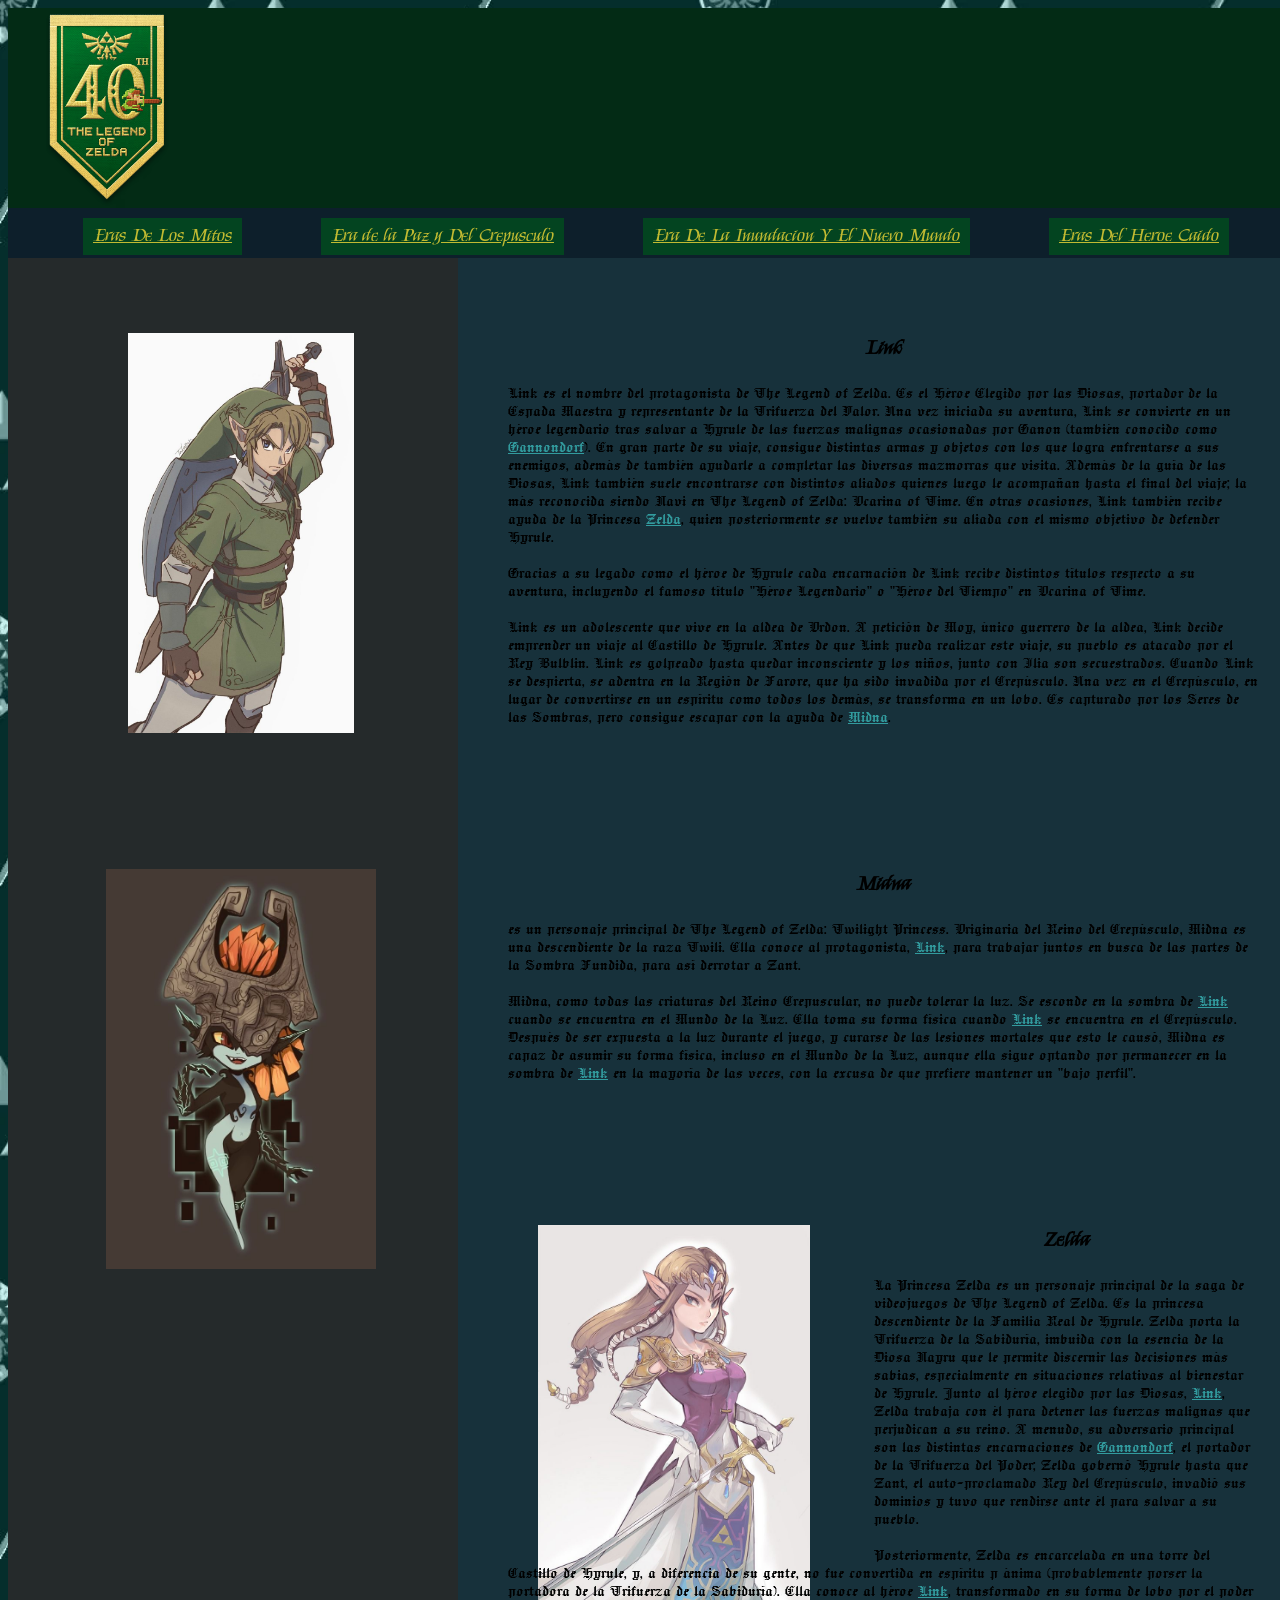
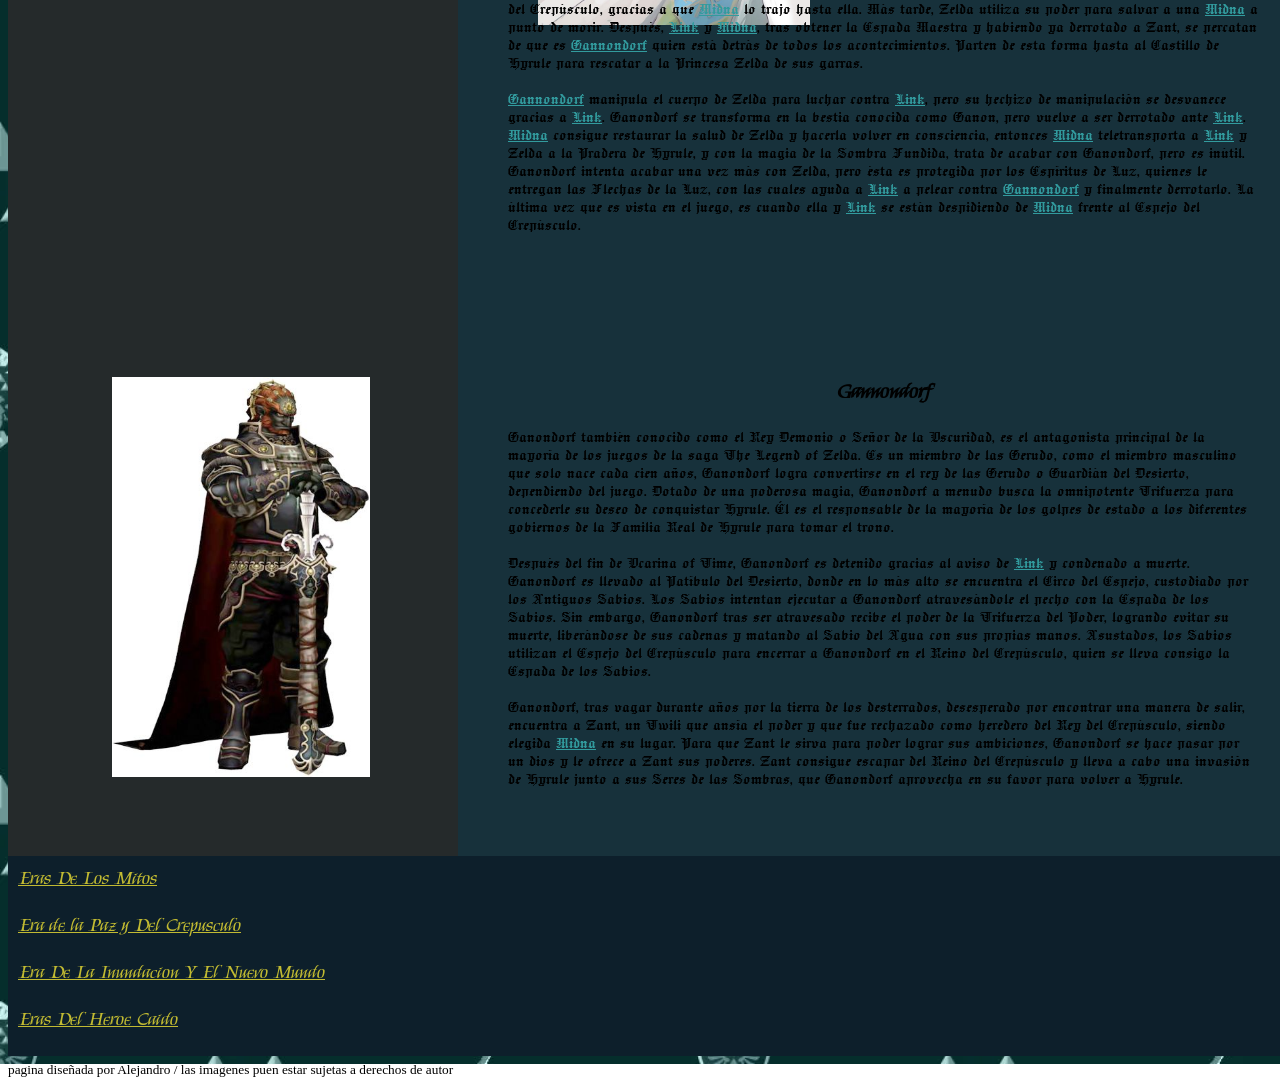
==== personajes principales de twilight princess.html @ ed982cd0 "Add files via upload" ====
<!DOCTYPE html>
<html lang="es">

<head>
    <meta charset="UTF-8">
    <meta name="viewport" content="width=device-width, initial-scale=1.0">
    <link rel="stylesheet" type="text/css" href="css/estilo.css">
    <title>Personajes De Twilight Princess</title>

<link rel="preconnect" href="https://fonts.googleapis.com">
<link rel="preconnect" href="https://fonts.gstatic.com" crossorigin>
<link href="https://fonts.googleapis.com/css2?family=Jacquard+24&family=Kings&display=swap" rel="stylesheet">


</head>

<body>
    <header>
        
        <a href="index.html"><img src="img/Zeldas/header-logo.avif" alt=""></a>
    </header>

    <nav>

        <div><a href="Eras del los mitos.html">Eras De Los Mitos</a></div>
        <div><a href="Era de la Paz y del Crepúsculo.html">Era de la Paz y Del Crepusculo</a></div>
        <div><a href="Era de la Inundación y el Nuevo Mundo.html">Era De La Inundacion Y El Nuevo Mundo</a></div>
        <div><a href="Eras del heroe caido.html">Eras Del Heroe Caido</a></div>

    </nav>

    <main>
        <section class="personaje">
            <div id="Link" class="foto"><img src="img/link.jpg" alt=""></div>
            <div class="info">
                <h3 id="Link">Link</h3>
                <p>Link es el nombre del protagonista de The Legend of Zelda. Es el Héroe Elegido por las Diosas,
                    portador de la Espada Maestra y representante de la Trifuerza del Valor. Una vez iniciada su
                    aventura, Link se convierte en un héroe legendario tras salvar a Hyrule de las fuerzas malignas
                    ocasionadas por Ganon (también conocido como <a href="#Gannondorf">Gannondorf</a>). En gran parte de su viaje, consigue
                    distintas armas y objetos con los que logra enfrentarse a sus enemigos, además de también ayudarle a
                    completar las diversas mazmorras que visita. Además de la guía de las Diosas, Link también suele
                    encontrarse con distintos aliados quienes luego le acompañan hasta el final del viaje; la más
                    reconocida siendo Navi en The Legend of Zelda: Ocarina of Time. En otras ocasiones, Link también
                    recibe ayuda de la Princesa <a href="#Zelda">Zelda</a>, quien posteriormente se vuelve también su aliada con el mismo
                    objetivo de defender Hyrule.</p>
                <p>Gracias a su legado como el héroe de Hyrule cada encarnación de Link recibe distintos títulos
                    respecto a su aventura, incluyendo el famoso título "Héroe Legendario" o "Héroe del Tiempo" en
                    Ocarina of Time.</p>
                <p>Link es un adolescente que vive en la aldea de Ordon. A petición de Moy, único guerrero de la aldea,
                    Link decide emprender un viaje al Castillo de Hyrule. Antes de que Link pueda realizar este viaje,
                    su pueblo es atacado por el Rey Bulblin. Link es golpeado hasta quedar inconsciente y los niños,
                    junto con Ilia son secuestrados. Cuando Link se despierta, se adentra en la Región de Farore, que ha
                    sido invadida por el Crepúsculo. Una vez en el Crepúsculo, en lugar de convertirse en un espíritu
                    como todos los demás, se transforma en un lobo. Es capturado por los Seres de las Sombras, pero
                    consigue escapar con la ayuda de <a href="#Midna">Midna</a>.</p>
            </div>
        </section>
        <section class="personaje">
            <div class="foto"><img src="img/Midna.jpg" alt=""></div>
            <div class="info">
                <h3 id="Midna">Midna</h3>
                <p>es un personaje principal de The Legend of Zelda: Twilight Princess. Originaria del Reino del
                    Crepúsculo, Midna es una descendiente de la raza Twili. Ella conoce al protagonista, <a href="#Link">Link</a>, para
                    trabajar juntos en busca de las partes de la Sombra Fundida, para así derrotar a Zant.</p>
                <p>Midna, como todas las criaturas del Reino Crepuscular, no puede tolerar la luz. Se esconde en la
                    sombra de <a href="#Link">Link</a> cuando se encuentra en el Mundo de la Luz. Ella toma su forma física cuando <a href="#Link">Link</a> se
                    encuentra en el Crepúsculo. Después de ser expuesta a la luz durante el juego, y curarse de las
                    lesiones mortales que esto le causó, Midna es capaz de asumir su forma física, incluso en el Mundo
                    de la Luz, aunque ella sigue optando por permanecer en la sombra de <a href="#Link">Link</a> en la mayoría de las veces,
                    con la excusa de que prefiere mantener un "bajo perfil".</p>
            </div>
        </section>
        <section class="personaje">
            <div class="foto"><img src="img/Zelda.jpg" alt=""></div>
            <div class="info">
                <h3 id="Zelda">Zelda</h3>
                <p>La Princesa Zelda es un personaje principal de la saga de videojuegos de The Legend of Zelda. Es la
                    princesa descendiente de la Familia Real de Hyrule. Zelda porta la Trifuerza de la Sabiduría,
                    imbuida con la esencia de la Diosa Nayru que le permite discernir las decisiones más sabias,
                    especialmente en situaciones relativas al bienestar de Hyrule. Junto al héroe elegido por las
                    Diosas, <a href="#Link">Link</a>, Zelda trabaja con él para detener las fuerzas malignas que perjudican a su reino. A
                    menudo, su adversario principal son las distintas encarnaciones de <a href="#Gannondorf">Gannondorf</a>, el portador de la
                    Trifuerza del Poder; Zelda gobernó Hyrule hasta que Zant, el auto-proclamado Rey del Crepúsculo,
                    invadió sus dominios y tuvo que rendirse ante él para salvar a su pueblo.</p>
                <p>Posteriormente, Zelda es encarcelada en una torre del Castillo de Hyrule, y, a diferencia de su
                    gente, no fue convertida en espíritu p ánima (probablemente porser la portadora de la Trifuerza de
                    la Sabiduría). Ella conoce al héroe <a href="#Link">Link</a>, transformado en su forma de lobo por el poder del
                    Crepúsculo, gracias a que <a href="#Midna">Midna</a> lo trajo hasta ella. Más tarde, Zelda utiliza su poder para salvar a
                    una <a href="#Midna">Midna</a> a punto de morir. Después, <a href="#Link">Link</a> y <a href="#Midna">Midna</a>, tras obtener la Espada Maestra y habiendo ya
                    derrotado a Zant, se percatan de que es <a href="#Gannondorf">Gannondorf</a> quien está detrás de todos los acontecimientos.
                    Parten de esta forma hasta al Castillo de Hyrule para rescatar a la Princesa Zelda de sus garras.
                </p>
                <p><a href="#Gannondorf">Gannondorf</a> manipula el cuerpo de Zelda para luchar contra <a href="#Link">Link</a>, pero su hechizo de manipulación se
                    desvanece gracias a <a href="#Link">Link</a>. Ganondorf se transforma en la bestia conocida como Ganon, pero vuelve a
                    ser derrotado ante <a href="#Link">Link</a>. <a href="#Midna">Midna</a> consigue restaurar la salud de Zelda y hacerla volver en consciencia,
                    entonces <a href="#Midna">Midna</a> teletransporta a <a href="#Link">Link</a> y Zelda a la Pradera de Hyrule, y con la magia de la Sombra
                    Fundida, trata de acabar con Ganondorf, pero es inútil. Ganondorf intenta acabar una vez más con
                    Zelda, pero ésta es protegida por los Espíritus de Luz, quienes le entregan las Flechas de la Luz,
                    con las cuales ayuda a <a href="#Link">Link</a> a pelear contra <a href="#Gannondorf">Gannondorf</a> y finalmente derrotarlo. La última vez que es
                    vista en el juego, es cuando ella y <a href="#Link">Link</a> se están despidiendo de <a href="#Midna">Midna</a> frente al Espejo del
                    Crepúsculo.</p>
            </div>
        </section>
        <section class="personaje">
            <div class="foto"><img src="img/Gannondorf - Twilight Princess.jpg" alt=""></div>
            <div class="info">
                <h3 id="Gannondorf">Gannondorf</h3>
                <p>Ganondorf también conocido como el Rey Demonio o Señor de la Oscuridad, es el antagonista principal
                    de la mayoría de los juegos de la saga The Legend of Zelda. Es un miembro de las Gerudo, como el
                    miembro masculino que solo nace cada cien años, Ganondorf logra convertirse en el rey de las Gerudo
                    o Guardián del Desierto, dependiendo del juego. Dotado de una poderosa magia, Ganondorf a menudo
                    busca la omnipotente Trifuerza para concederle su deseo de conquistar Hyrule. Él es el responsable
                    de la mayoría de los golpes de estado a los diferentes gobiernos de la Familia Real de Hyrule para
                    tomar el trono.</p>
                <p>Después del fin de Ocarina of Time, Ganondorf es detenido gracias al aviso de <a href="#Link">Link</a> y condenado a
                    muerte. Ganondorf es llevado al Patíbulo del Desierto, donde en lo más alto se encuentra el Circo
                    del Espejo, custodiado por los Antiguos Sabios. Los Sabios intentan ejecutar a Ganondorf
                    atravesándole el pecho con la Espada de los Sabios. Sin embargo, Ganondorf tras ser atravesado
                    recibe el poder de la Trifuerza del Poder, logrando evitar su muerte, liberándose de sus cadenas y
                    matando al Sabio del Agua con sus propias manos. Asustados, los Sabios utilizan el Espejo del
                    Crepúsculo para encerrar a Ganondorf en el Reino del Crepúsculo, quien se lleva consigo la Espada de
                    los Sabios.</p>
                <p>Ganondorf, tras vagar durante años por la tierra de los desterrados, desesperado por encontrar una
                    manera de salir, encuentra a Zant, un Twili que ansía el poder y que fue rechazado como heredero del
                    Rey del Crepúsculo, siendo elegida <a href="#Midna">Midna</a> en su lugar. Para que Zant le sirva para poder lograr sus
                    ambiciones, Ganondorf se hace pasar por un dios y le ofrece a Zant sus poderes. Zant consigue
                    escapar del Reino del Crepúsculo y lleva a cabo una invasión de Hyrule junto a sus Seres de las
                    Sombras, que Ganondorf aprovecha en su favor para volver a Hyrule.</p>
            </div>
        </section>
    </main>

    <footer>

        <div><a href="Eras del los mitos.html">Eras De Los Mitos</a></div>
        <div><a href="Era de la Paz y del Crepúsculo.html">Era de la Paz y Del Crepusculo</a></div>
        <div><a href="Era de la Inundación y el Nuevo Mundo.html">Era De La Inundacion Y El Nuevo Mundo</a></div>
        <div><a href="Eras del heroe caido.html">Eras Del Heroe Caido</a></div>
        <p><small>pagina diseñada por Alejandro / las imagenes puen estar sujetas a derechos de autor</small></p>
    </footer>












</body>

</html>
---- css/estilo.css ----
body{
    background-image: url(../img/fondo.webp);
    background-repeat: no-repeat;
    background-size: cover;
}

header{
    width: 1300px;
    height: 200px;
    /*background-color: rgb(13, 31, 43);*/
    background-color:  rgb(3, 43, 21);

    margin: 0 auto;
}

header img{
    height: 100%;
    margin-left: 35px;
}



nav{
    position: relative;
    
    width: 1300px;
    height: 50px;
    /*background-color:  rgb(3, 43, 21);*/
    background-color: rgb(13, 31, 43);
    margin: 0 auto;
      font-family: "Kings";
}

nav div{
    position: relative;
    bottom: -10px;
    display: inline-block;
    padding: 5px;
    margin-left: 75px;

    width: auto;

    background-color:  rgb(3, 68, 32);
}

nav a{
    padding: 5px;
    color: rgb(193, 186, 50);
    font-size: larger;    
}




/*nav{
    width: 1300px;
    height: 50px;
    background-color: rgb(26, 9, 49);
    margin: 0 auto;
      font-family: "Kings";

}

nav a{
          color: rgb(193, 186, 50);
          padding-left: 20px;
          font-size: larger;
}*/

main{

    width: 1300px;
     height: auto;
    
    /*background-image: url(../img/fondo.webp);
    background-repeat: no-repeat;
    background-size: cover;*/
    background-color: rgb(37, 42, 43);
    margin: 0 auto;
}



.foto{
    width: 400px;
    height: 400px;
    float: left;
    margin-left: 33px;
    text-align: center;
    
}

.foto img{
    height: 100%;
    padding-top: 75px;
}

.info{
    width: auto;

    /*height: 400px;*/
    height: auto;
    margin-left: 450px;
    background-color: rgba(6, 59, 80, 0.425);
    padding: 50px;
    font-family: "Jacquard 24", system-ui;
    font-weight: 400;
        font-size: 18px;
}

.info h3{
    padding-top: 5px;
  font-family: "Kings";

}

.info a{
    color: rgb(50, 155, 158);
    font-size: 18px;
}


footer{
    width: 1300px;
    height: 200px;
    background-color: rgb(13, 31, 43);
    margin: 0 auto;


}
footer a{
    display: block;
    padding: 10px;
    font-family: "Kings";
    color: rgb(193, 186, 50);
    font-size: larger;
}







/*






div.mover~div{
    position: relative;
    bottom: -10px;
    left: 525px;
    display: inline-block;
    padding: 5px;

    width: 125px;

    background-color: rgb(55, 71, 90);
}


*/


section.cat{
    
    width: 1300px;
    height: 1150px;
    background-color: rgba(6, 59, 80, 0.425);

    
}

section.cat>h1{
    text-align: center;
    font-size: 50px;
    color: rgb(193, 186, 50);
}

section.abuelo{

    display: inline-block;
    width: 300px;
    height: 300px;
    background-color: darkorange;
    margin: 10px;
}
div.elapa{
    position: relative;
    overflow: hidden;
    width: 300px;
    height: 300px;
    background-color: rgb(255, 255, 255);
}

div.elapa>h2{
position: absolute;
  bottom: 0;              /* Pegado al borde inferior */
  left: 0;
  width: 100%;            /* Para que ocupe todo el ancho */
  text-align: center;
  background-color: rgb(31, 31, 189);
}

div.elapa>img{
    width: 100%;
    height: 100%;
}

div.info2{
    position: absolute;
    top: 100%; /* Empieza justo debajo del padre (fuera de vista) */
    left: 0;
    width: 100%;
    height: 100%;
    transition: top 0.6s ease;
          text-align: center;
    
    font-family: "Kings";
    background-color: rgb(55, 61, 65);
}
div.info2>p{
    padding: 5px;

}

div.info2>a{

    color: rgb(193, 186, 50);
    font-size: larger;    
    font-family: "Kings";

}


div>h3{
    
    text-align: center;
}

div.elapa:hover div.info2{
    top: 0;
}
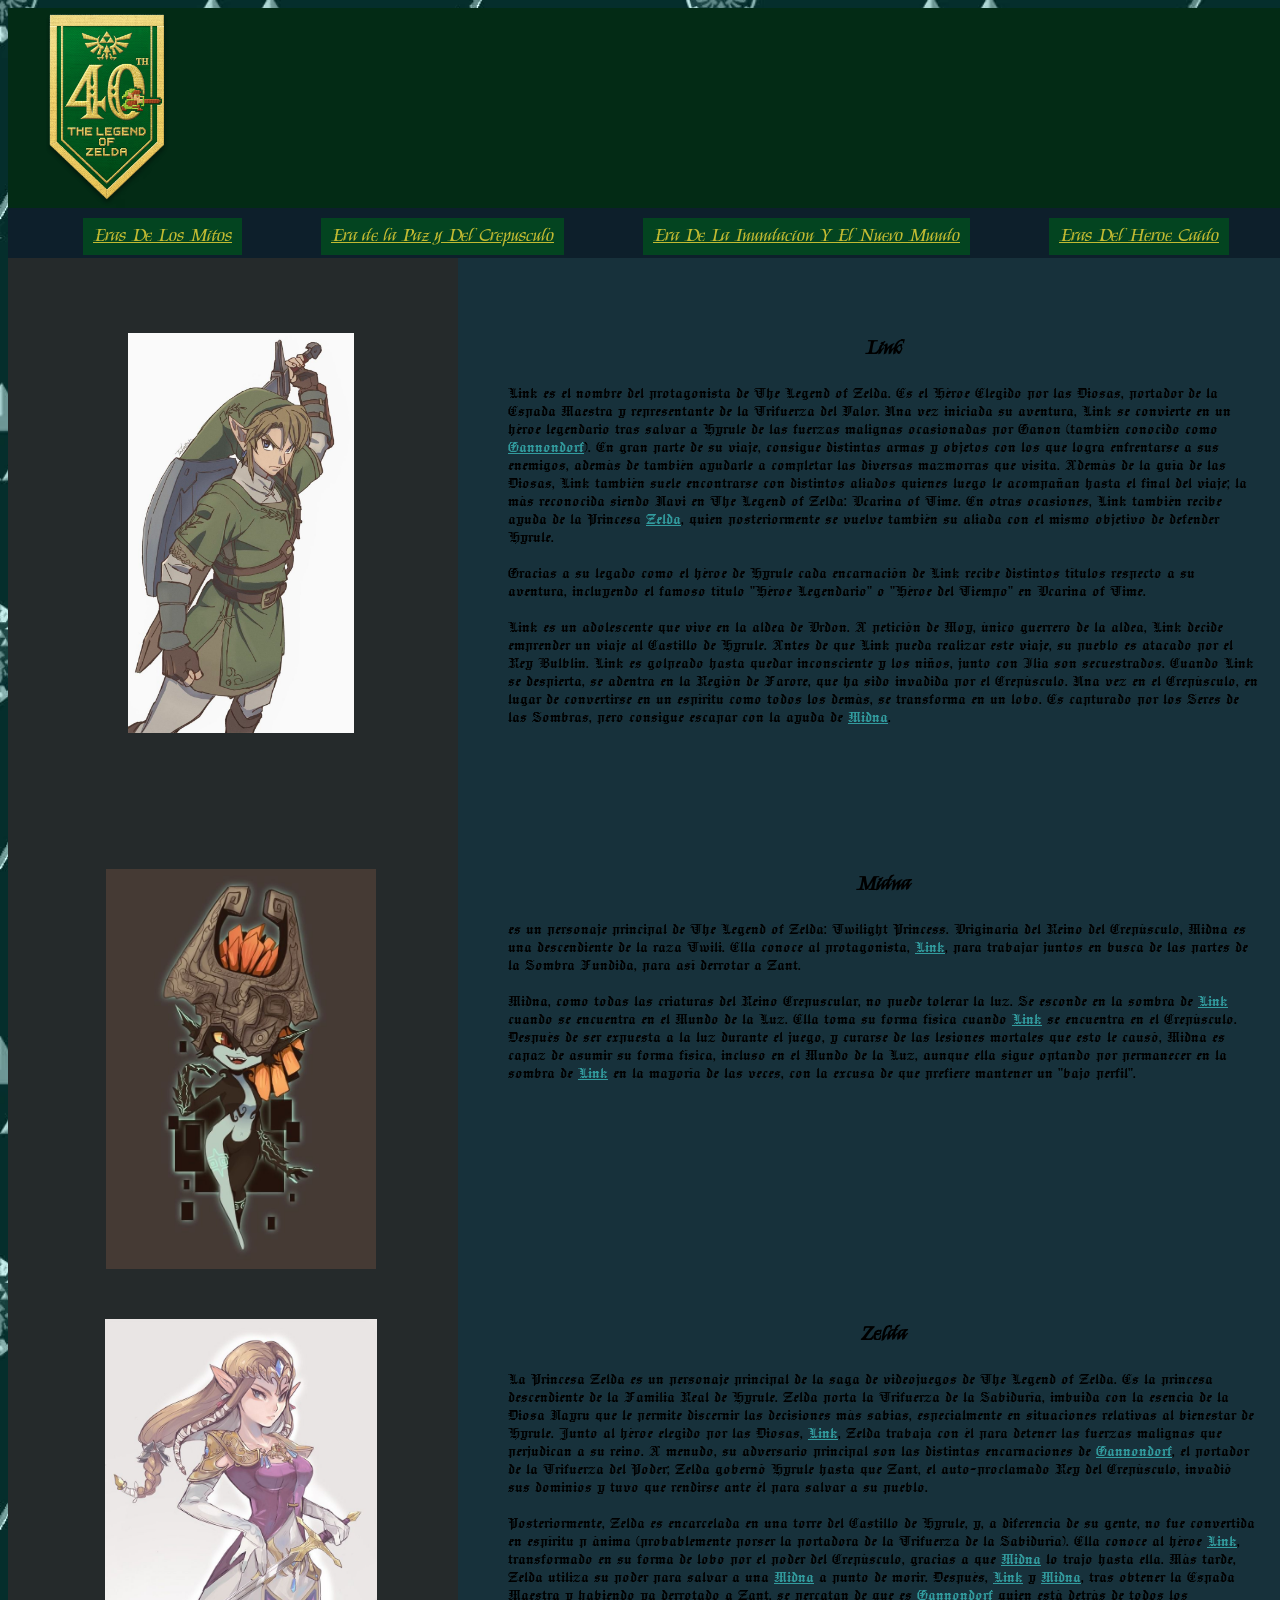
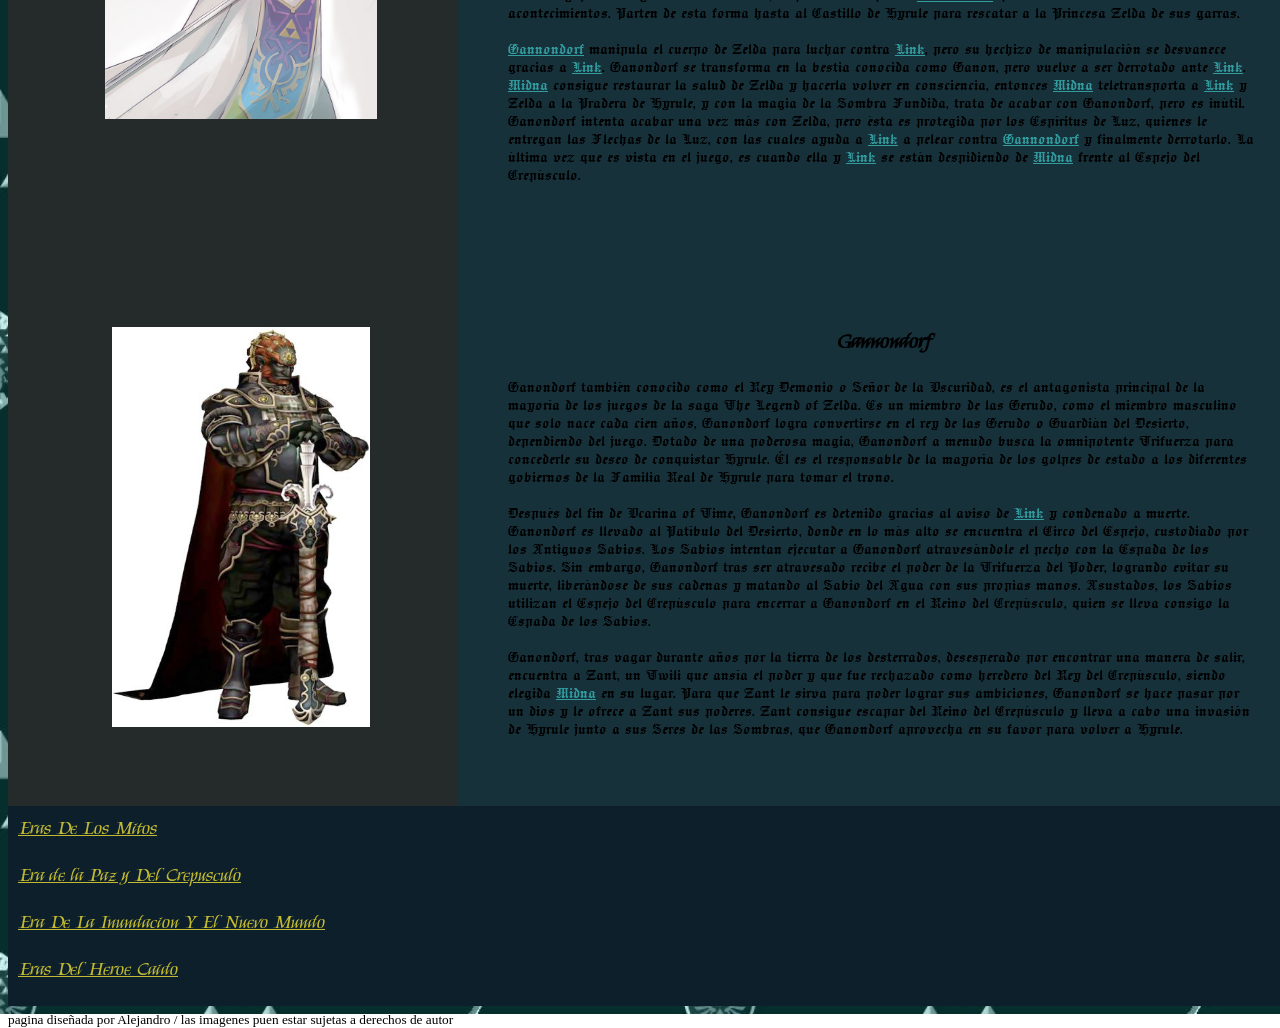
==== commit bd14af38: "Add files via upload" ====
--- a/personajes principales de twilight princess.html
+++ b/personajes principales de twilight princess.html
@@ -58,7 +58,7 @@
         </section>
         <section class="personaje">
             <div class="foto"><img src="img/Midna.jpg" alt=""></div>
-            <div class="info">
+            <div class="info" style="height: 350px;">
                 <h3 id="Midna">Midna</h3>
                 <p>es un personaje principal de The Legend of Zelda: Twilight Princess. Originaria del Reino del
                     Crepúsculo, Midna es una descendiente de la raza Twili. Ella conoce al protagonista, <a href="#Link">Link</a>, para
